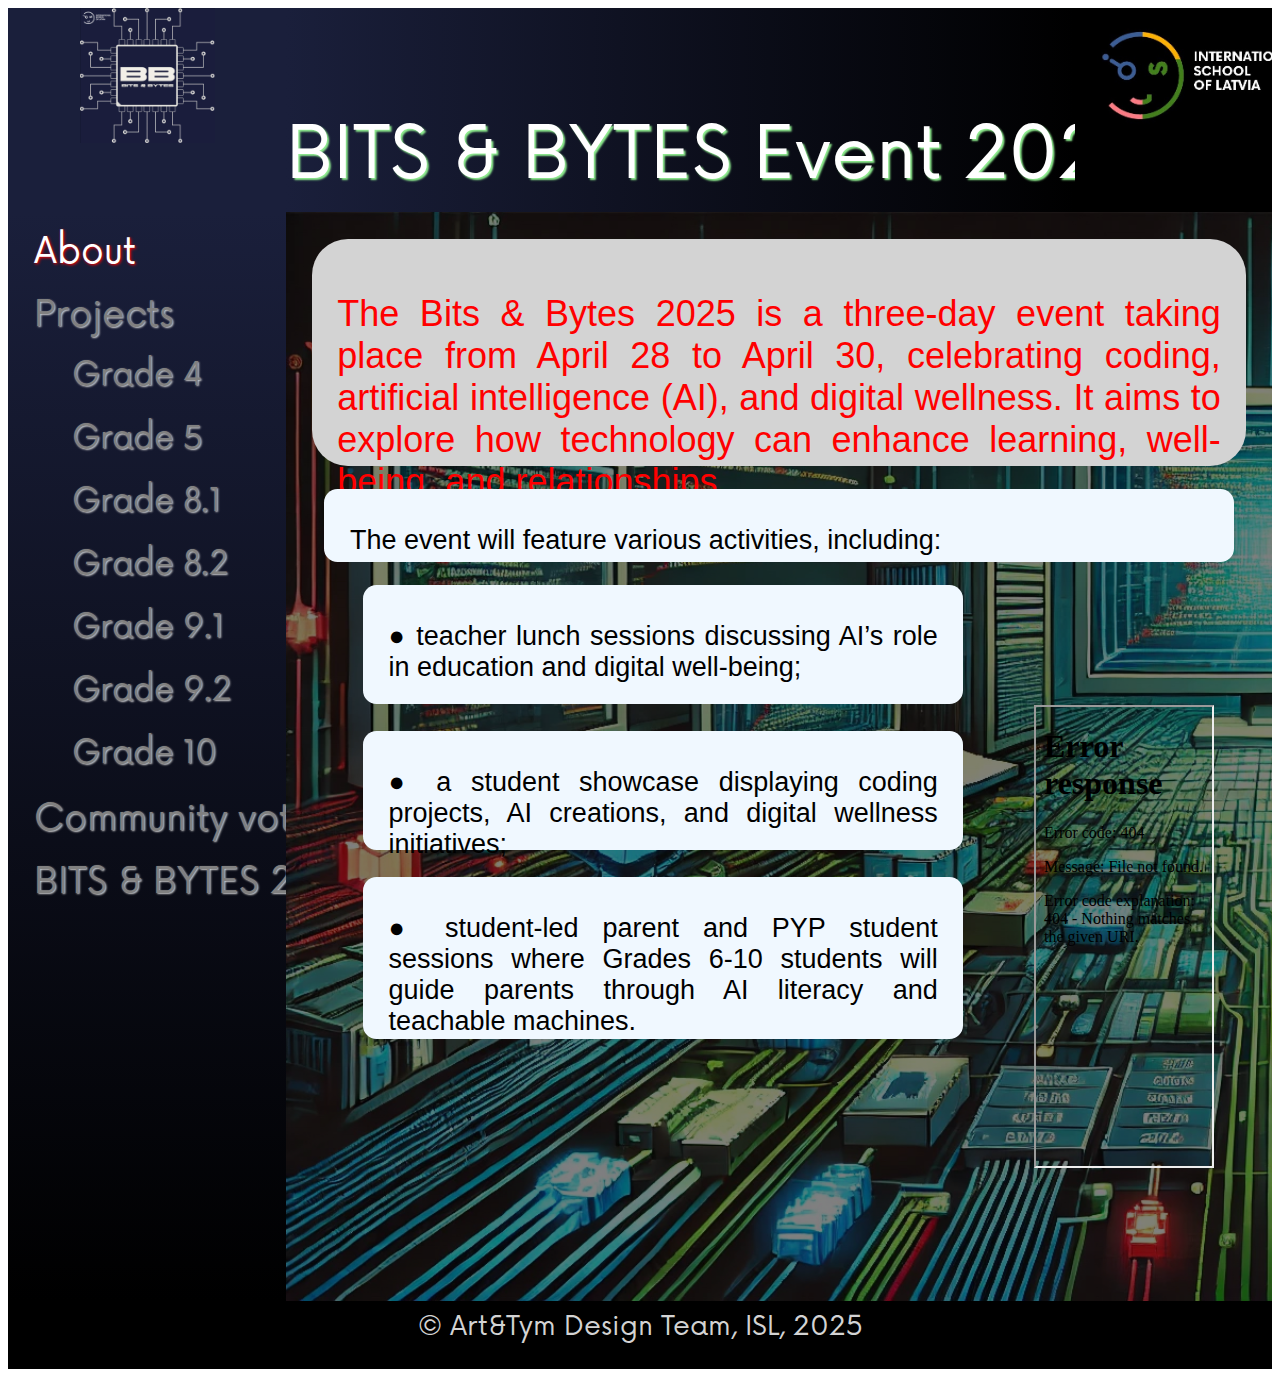
==== index.html @ d42bee09 "Update and rename BB_index.html to index.html" ====
<!DOCTYPE html>
<html lang="en">

<head>
    <meta charset="UTF-8">
    <meta name="viewport" content="width=device-width, initial-scale=1.0">
    <link rel="stylesheet" href="./BB.css">
    <!-- <link rel="stylesheet" href="./Modal_style_Teams.css"> -->
    <title>BITS & BYTES 2025</title>
</head>
<body>
    
    <div class="Logo" onclick="document.location='./BB_index.html'">
        <img src="Recources/BB_Logo.jpg" alt="">
    </div>
    
    <div class="header">
        <div class="header_textbox">
            <p>
                BITS & BYTES Event 2025
            </p>
        </div>
        <div class="header_logo" onclick="document.location='https://isl.edu.lv'">
            <img src="Recources/school_logo.jpg" alt="">
        </div>
    </div>

    <div class="sidemenu">
        <div class="sidemenu_item HL" onclick="document.location='./BB_index.html'">                    About              </div>
        <div class="sidemenu_item"    onclick="document.location='./BB_projects.html'">                 Projects           </div>
        <div class="sidemenu_subitem"    onclick="document.location='./BB_Grade_4.html'">               Grade 4            </div>
        <div class="sidemenu_subitem"    onclick="document.location='./BB_Grade_5.html'">               Grade 5            </div>
        <div class="sidemenu_subitem"    onclick="document.location='./BB_Grade_8_1.html'">             Grade 8.1          </div>
        <div class="sidemenu_subitem"    onclick="document.location='./BB_Grade_8_2.html'">             Grade 8.2          </div>
        <div class="sidemenu_subitem"    onclick="document.location='./BB_Grade_9_1.html'">             Grade 9.1          </div>
        <div class="sidemenu_subitem"    onclick="document.location='./BB_Grade_9_2.html'">             Grade 9.2          </div>
        <div class="sidemenu_subitem"    onclick="document.location='./BB_Grade_10.html'" >             Grade 10           </div>
        <div class="sidemenu_item"    onclick="document.location='./BB_index.html'" >                   Community voting   </div>
        <div class="sidemenu_item"    onclick="document.location='https://project8590461.tilda.ws/'" >  BITS & BYTES 2024  </div>
    </div>

    <div class="main_window">
        <div class="about_cont">
            <div class="about_text_block1">
                <p>
                    The Bits & Bytes 2025 is a three-day event taking 
                    place from April 28 to April 30, celebrating coding, 
                    artificial intelligence (AI), and digital wellness. 
                    It aims to explore how technology can enhance learning, 
                    well-being, and relationships.
                </p>
            </div>
            <div class="about_text_block2">
                <p>
                    The event will feature various activities, including: 
                </p>
            </div>
            <div class="about_text_block3">
                <div class="about_text_block3_1">
                    
                    <div class="about_text_block3_1_1">
                        <p>
                            ● teacher lunch sessions discussing AI’s role in 
                            education and digital well-being;
                        </p>
                    </div>
                    <div class="about_text_block3_1_1">
                        <p>
                            ● a student showcase displaying coding projects, 
                                AI creations, and digital wellness initiatives;
                        </p>
                    </div>
                    <div class="about_text_block3_1_1">
                        <p>
                            ● student-led parent and PYP student sessions where Grades 6-10 
                            students will guide parents through AI literacy and teachable machines.
                        </p>
                    </div>
                </div>
                <div class="about_text_block3_2">
                    <iframe class="bad_video" src="./Recources/IMG_3643.mp4" allowfullscreen></iframe>
                </div>
                
            </div>    
           
        </div>

    </div>

    <Footer onclick="document.location='./About_Us/About_page.html'"> © Art&Tym Design Team, ISL, 2025 </Footer>

</body>
</html>
---- BB.css ----
@import "./style_clear.css";

@font-face{
    font-family: "Now-Regular";
    src: url("./Recources/Fonts/Now-Regular.otf");
    font-style: normal; 
    font-weight: 900;
}

body{
    font-family: Arial, Helvetica, sans-serif;
    
    display:grid;
    grid-template-columns: 22% 1fr;
    grid-template-rows: 15% 1fr 5% ;
    overflow: hidden;
}
.Logo {
    /* border:1px groove red; */
    text-align: center;
    background-color: rgb(26 31 59);
}

.Logo img{
   max-height:15vh;
}
.header{
   
    display:grid;
    grid-template-columns: 80% 1fr;

}
.header_textbox {
    background: linear-gradient(to right, rgb(26, 31, 59), black);
    color: white;
    padding: 3.5vh 0 0 0;
    font-family: "Now-Regular";
    font-size: 8vh;
    text-shadow: 2px 2px 2px lightgreen;
    text-align: center;
    white-space: nowrap;
    overflow: hidden;
    max-height: 100%;  
    /* border: 1px groove red;  */
}
.header_logo {
    background:black;
    text-align: center;
    overflow: hidden;
    max-height: 100%;   
    /* border: 1px groove red; */
}
.header_logo img{
    max-height:15vh;
}

.sidemenu{
    display: grid;
    background: linear-gradient( rgb(26, 31, 59), black);
    grid-template-rows: repeat(11,7vh) ;
    overflow: hidden;
    font-family: "Now-Regular";
    /* border: 1px groove red; */
}
.sidemenu_item{
    position: relative;
    color: gray;
    text-shadow: 1px 1px 2px lightgray;
    
    font-size: 4vh;
    white-space: nowrap;
    padding: 2vh 0 0 2vw;
    /* border:1px groove green; */
    border-radius: 0px; 
    font-weight: normal; 
}
.sidemenu_item:hover {
    text-shadow: 1px 1px 3px red;
    font-weight: bold; 
}
.sidemenu_subitem{
    position: relative;
    color: gray;
    text-shadow: 1px 1px 2px lightgray;
    font-size: 3.5vh;
    white-space: nowrap;
    padding: 2vh 0 0 5vw;
    /* border: 1px groove green; */
    border-radius: 0px; 
    font-weight: normal; 
}
.sidemenu_subitem:hover {
    text-shadow: 1px 1px 3px red;
    font-weight: bold; 
}
.HL{
    color: white;
    font-weight: bold;
    text-shadow: 1px 1px 3px red;
}
.HL:hover{
    text-shadow: 2px 2px 3px red;
}


/* About Page */
.main_window{
    /* border: 1px groove red; */
    /* text-align: center; */
    display: grid;
    background-image: url('Recources/BB_bg.jpg');
    background-size: cover;
    overflow: hidden;
}
.about_cont{
    background: rgba(1,1,1,0.5);
    display: grid;
    grid-template-rows: 25% 8% 1fr ;

}
.about_text_block1{
    font-size: 4vh;
    text-align: justify;
    color:red;
    margin: 3vh 2vw 2vh 2vw;
    padding: 2vh 2vw 2vh 2vw;
    background-color: lightgray;
    border-radius: 4vh;
}
.about_text_block2{
    font-size: 3vh;
    text-align: left;
    color:black;
    margin: 0.5vh 3vw 1vh 3vw;
    padding: 1vh 2vw 1vh 2vw;
    background-color: aliceblue;
    border-radius: 1.5vh;
}
.about_text_block3{
    display: grid;
    grid-template-columns: 70% 1fr ;
    justify-content: space-around;
}
.about_text_block3_1{
    display: grid;
    grid-template-rows: 20% 20% 26% 34%;
    /* grid-template-rows: repeat(4,11vh) ; */
    
}
.about_text_block3_1_1{
    display: grid;

    font-size: 3vh;
    text-align: justify;
    color:black;
    margin: 1.5vh 1vw 1.5vh 6vw; 
    padding: 1vh 2vw 1vh 2vw;
    background-color: aliceblue;
    border-radius: 1.5vh;
}

.about_text_block3_2{
    display: grid;   
    align-content: center;
    justify-content: center; 
    /* border: 3px groove red; */
    margin: 0;
    padding: 0;
}

.bad_video{
    display: grid;
    margin: 0;
    padding: 0;
    height: 51vh;
    width: 13.8vw; 
    /* border: 3px groove greenyellow; */
    /* border-radius: 1.5vh; */
}

/* end of about page */

/* Start of Projects page */

.main_window_shadow{
    display: grid;
    background: rgba(200,200,200,0.1);   
}
.tab16_cont{
    /* border: 1px groove red; */
    display: grid;
    /* background: rgba(200,200,200,0.8); */
    grid-template-columns: 1fr 1fr 1fr 1fr;
    grid-template-rows: 1fr 1fr 1fr 1fr;
    grid-gap: 15px;
    margin: 15px;
    overflow: visible; 
}
.project_type_miniature{
    position: relative;
    background: grey;
    font-size: 4vh;
    color: white;
    /* gap: 15px; */
    padding: 30px 20px 0 20px;
    border-radius: 10px;
    text-align: center;
    box-shadow: 3px 3px 3px black;
    }
    .project_type_miniature:hover{
        border: 2px solid black;    
        background: darkcyan;
    top:-6px;
    left:-6px;    
    box-shadow: 6px 6px 6px red;
    }
/* end of Projecs page */

    
.project_miniature{
position: relative;
display: grid;
grid-template-rows: 1fr 3fr;
background: grey;
border-radius: 10px;
box-shadow: 3px 3px 3px black;
}
.project_miniature:hover{
    border: 2px solid black;    
    background: darkcyan;
top:-1vh;
left:-1vh;    
box-shadow: 6px 6px 6px red;
}

.project_miniature_title{
    font-size: 2vh;
    color: white;
    padding: 1vh 1vw 1vh 1vw;
    text-align: center;
    /* border: 1px groove red; */
}
.project_miniature_description{
    display: grid;
    grid-template-columns: 60% 40%;
}

.project_miniature_description_img{ 
    margin: 1vh 1vw 1vh 1vw; 
    text-align: center;

    /* max-height: 10vh;
    max-width: 12vw; */
    width:10vw;
    height: 10vh;
    overflow: hidden;
    
    border: 1px groove pink;
}
.super_img{
    /* max-height: 10vh;
    max-width: 10vw;    */
    width: 100%;
}
.project_miniature_description_text{ 
    margin: 0vh 0vw 1vh 1vw; 
    /* padding: 0px 0 0 20px;  */
    text-align: left;
    font-size: 2vh;
    color: white;
    /* border: 1px groove red; */
}

.project_miniature_description_text >p{ 
    padding: 1vh 0 0vh 0; 
}




footer{
    background: black;
    color: lightgray;
    grid-column: span 2;  
    padding: 1vh 0 0 0;
    font-family: "Now-Regular";
    font-size: 3vh;
    text-align: center;
    white-space: nowra2p;    
    transition: all 0.8s ease 0;
} 
footer:hover{
    text-shadow: 1px 1px 3px lightblue;
}
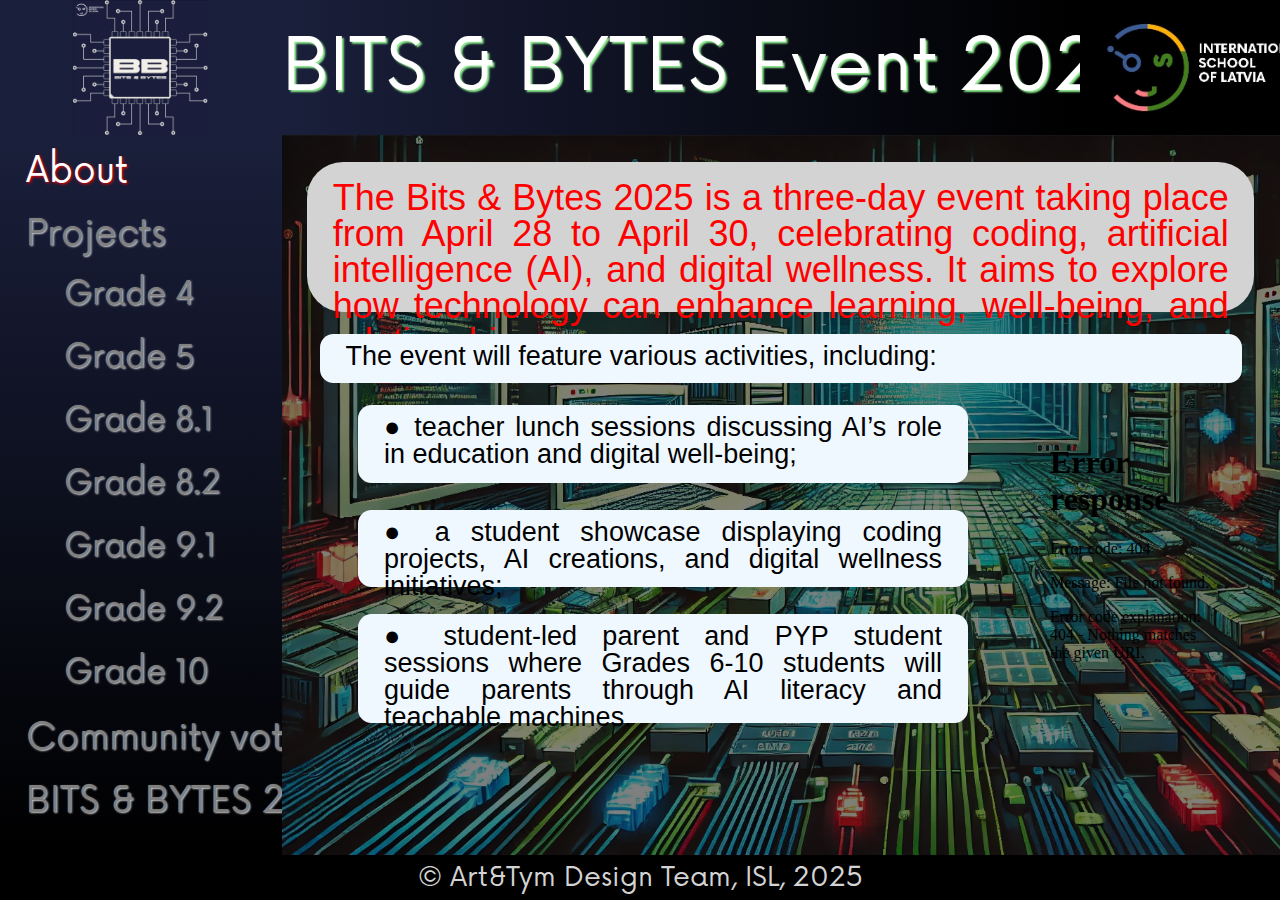
==== commit 9251a81f: "Update index.html" ====
--- a/index.html
+++ b/index.html
@@ -10,7 +10,7 @@
 </head>
 <body>
     
-    <div class="Logo" onclick="document.location='./BB_index.html'">
+    <div class="Logo" onclick="document.location='./index.html'">
         <img src="Recources/BB_Logo.jpg" alt="">
     </div>
     
@@ -26,7 +26,7 @@
     </div>
 
     <div class="sidemenu">
-        <div class="sidemenu_item HL" onclick="document.location='./BB_index.html'">                    About              </div>
+        <div class="sidemenu_item HL" onclick="document.location='./index.html'">                    About              </div>
         <div class="sidemenu_item"    onclick="document.location='./BB_projects.html'">                 Projects           </div>
         <div class="sidemenu_subitem"    onclick="document.location='./BB_Grade_4.html'">               Grade 4            </div>
         <div class="sidemenu_subitem"    onclick="document.location='./BB_Grade_5.html'">               Grade 5            </div>
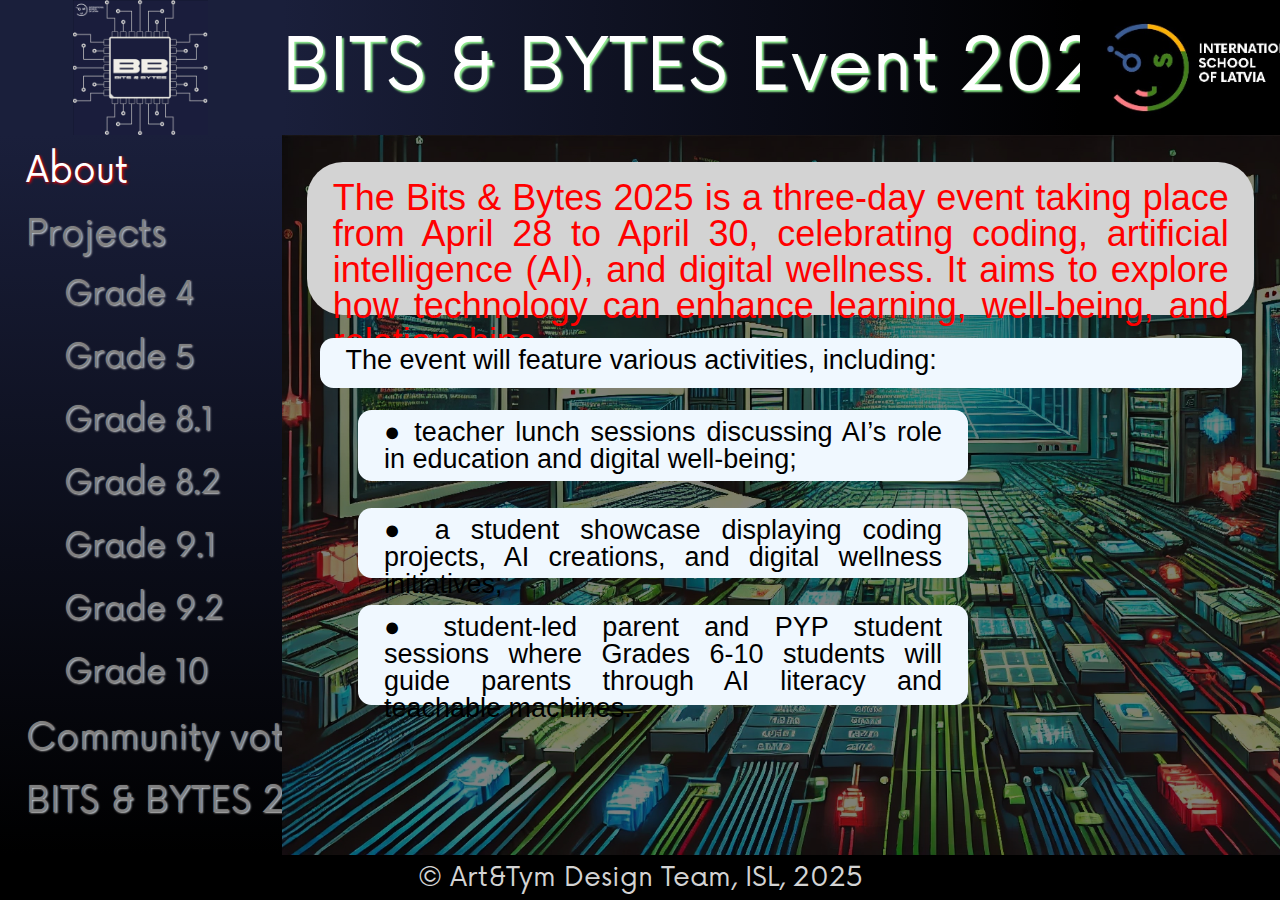
==== commit 06604dca: "Update index.html" ====
--- a/index.html
+++ b/index.html
@@ -27,7 +27,7 @@
 
     <div class="sidemenu">
         <div class="sidemenu_item HL" onclick="document.location='./index.html'">                    About              </div>
-        <div class="sidemenu_item"    onclick="document.location='./BB_projects.html'">                 Projects           </div>
+        <div class="sidemenu_item"    onclick="document.location='./BB_Projects.html'">                 Projects           </div>
         <div class="sidemenu_subitem"    onclick="document.location='./BB_Grade_4.html'">               Grade 4            </div>
         <div class="sidemenu_subitem"    onclick="document.location='./BB_Grade_5.html'">               Grade 5            </div>
         <div class="sidemenu_subitem"    onclick="document.location='./BB_Grade_8_1.html'">             Grade 8.1          </div>
@@ -78,9 +78,9 @@
                     </div>
                 </div>
                 <div class="about_text_block3_2">
-                    <iframe class="bad_video" src="./Recources/IMG_3643.mp4" allowfullscreen></iframe>
+                    <iframe class="bad_video" src="https://drive.google.com/file/d/1LEOnJOAIM1eKl1--or4wyttpyDlF0inO/view?usp=sharing" allowfullscreen></iframe>
                 </div>
-                
+                <!-- ./Recources/IMG_3643.mp4 --> 
             </div>    
            
         </div>
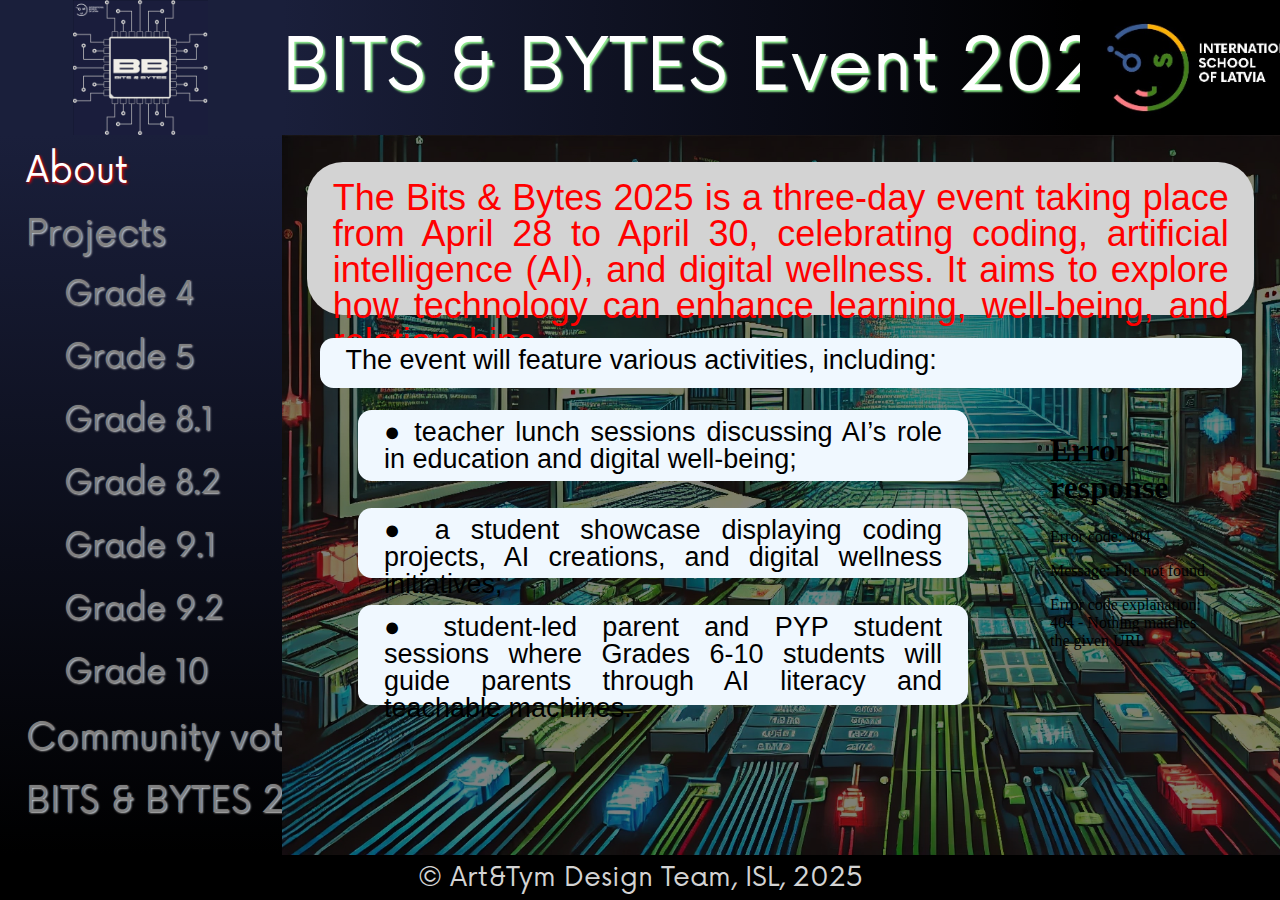
==== commit c6d20dfb: "Update index.html" ====
--- a/index.html
+++ b/index.html
@@ -78,9 +78,9 @@
                     </div>
                 </div>
                 <div class="about_text_block3_2">
-                    <iframe class="bad_video" src="https://drive.google.com/file/d/1LEOnJOAIM1eKl1--or4wyttpyDlF0inO/view?usp=sharing" allowfullscreen></iframe>
+                    <iframe class="bad_video" src="./Recources/IMG_3643.mp4" allowfullscreen></iframe>
                 </div>
-                <!-- ./Recources/IMG_3643.mp4 --> 
+                <!--  --> 
             </div>    
            
         </div>
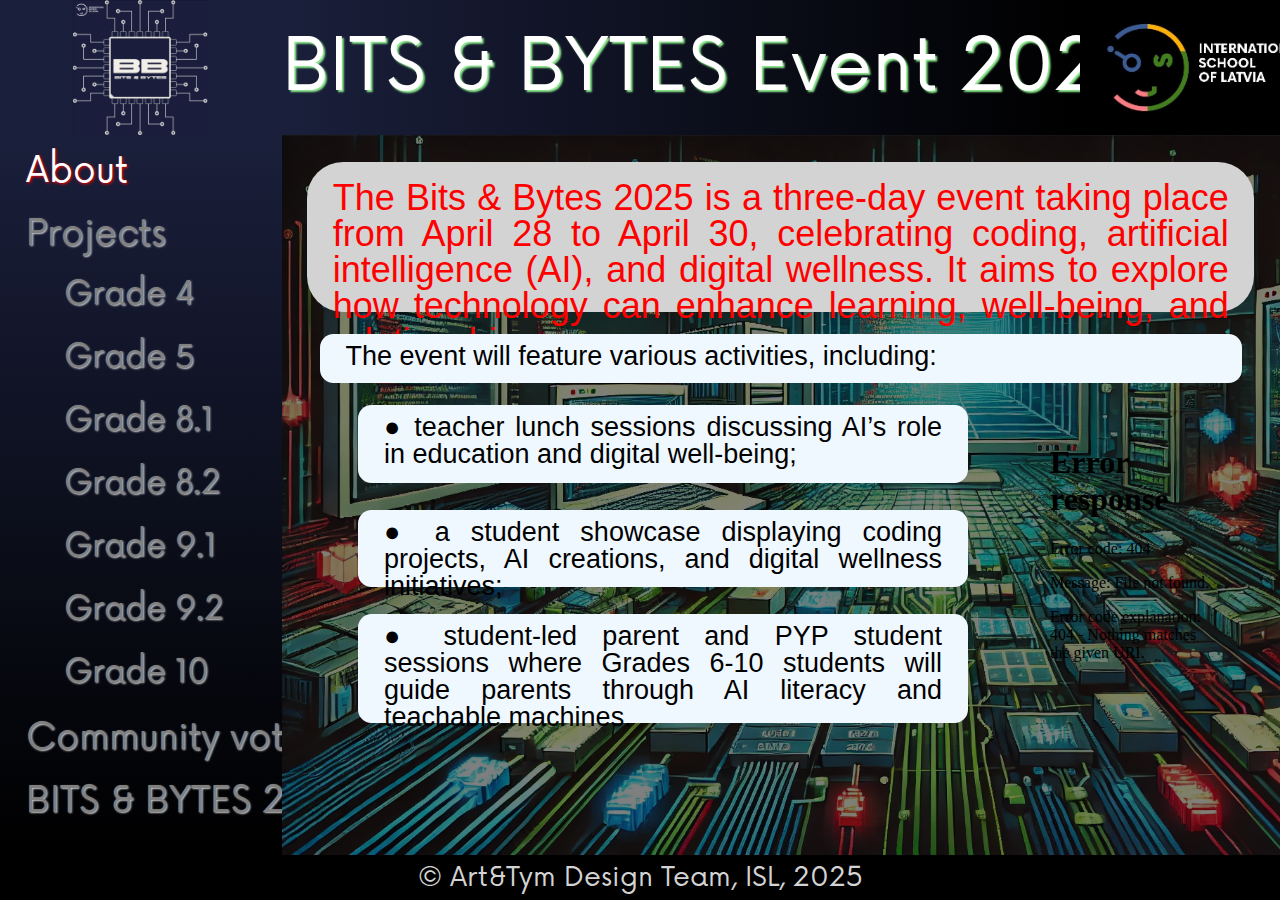
==== commit 9178346e: "Add files via upload" ====
--- a/index.html
+++ b/index.html
@@ -27,7 +27,7 @@
 
     <div class="sidemenu">
         <div class="sidemenu_item HL" onclick="document.location='./index.html'">                    About              </div>
-        <div class="sidemenu_item"    onclick="document.location='./BB_Projects.html'">                 Projects           </div>
+        <div class="sidemenu_item"    onclick="document.location='./BB_projects.html'">                 Projects           </div>
         <div class="sidemenu_subitem"    onclick="document.location='./BB_Grade_4.html'">               Grade 4            </div>
         <div class="sidemenu_subitem"    onclick="document.location='./BB_Grade_5.html'">               Grade 5            </div>
         <div class="sidemenu_subitem"    onclick="document.location='./BB_Grade_8_1.html'">             Grade 8.1          </div>
@@ -35,7 +35,7 @@
         <div class="sidemenu_subitem"    onclick="document.location='./BB_Grade_9_1.html'">             Grade 9.1          </div>
         <div class="sidemenu_subitem"    onclick="document.location='./BB_Grade_9_2.html'">             Grade 9.2          </div>
         <div class="sidemenu_subitem"    onclick="document.location='./BB_Grade_10.html'" >             Grade 10           </div>
-        <div class="sidemenu_item"    onclick="document.location='./BB_index.html'" >                   Community voting   </div>
+        <div class="sidemenu_item"    onclick="document.location='./index.html'" >                   Community voting   </div>
         <div class="sidemenu_item"    onclick="document.location='https://project8590461.tilda.ws/'" >  BITS & BYTES 2024  </div>
     </div>
 
@@ -80,7 +80,7 @@
                 <div class="about_text_block3_2">
                     <iframe class="bad_video" src="./Recources/IMG_3643.mp4" allowfullscreen></iframe>
                 </div>
-                <!--  --> 
+                
             </div>    
            
         </div>
@@ -90,4 +90,4 @@
     <Footer onclick="document.location='./About_Us/About_page.html'"> © Art&Tym Design Team, ISL, 2025 </Footer>
 
 </body>
-</html>
+</html>